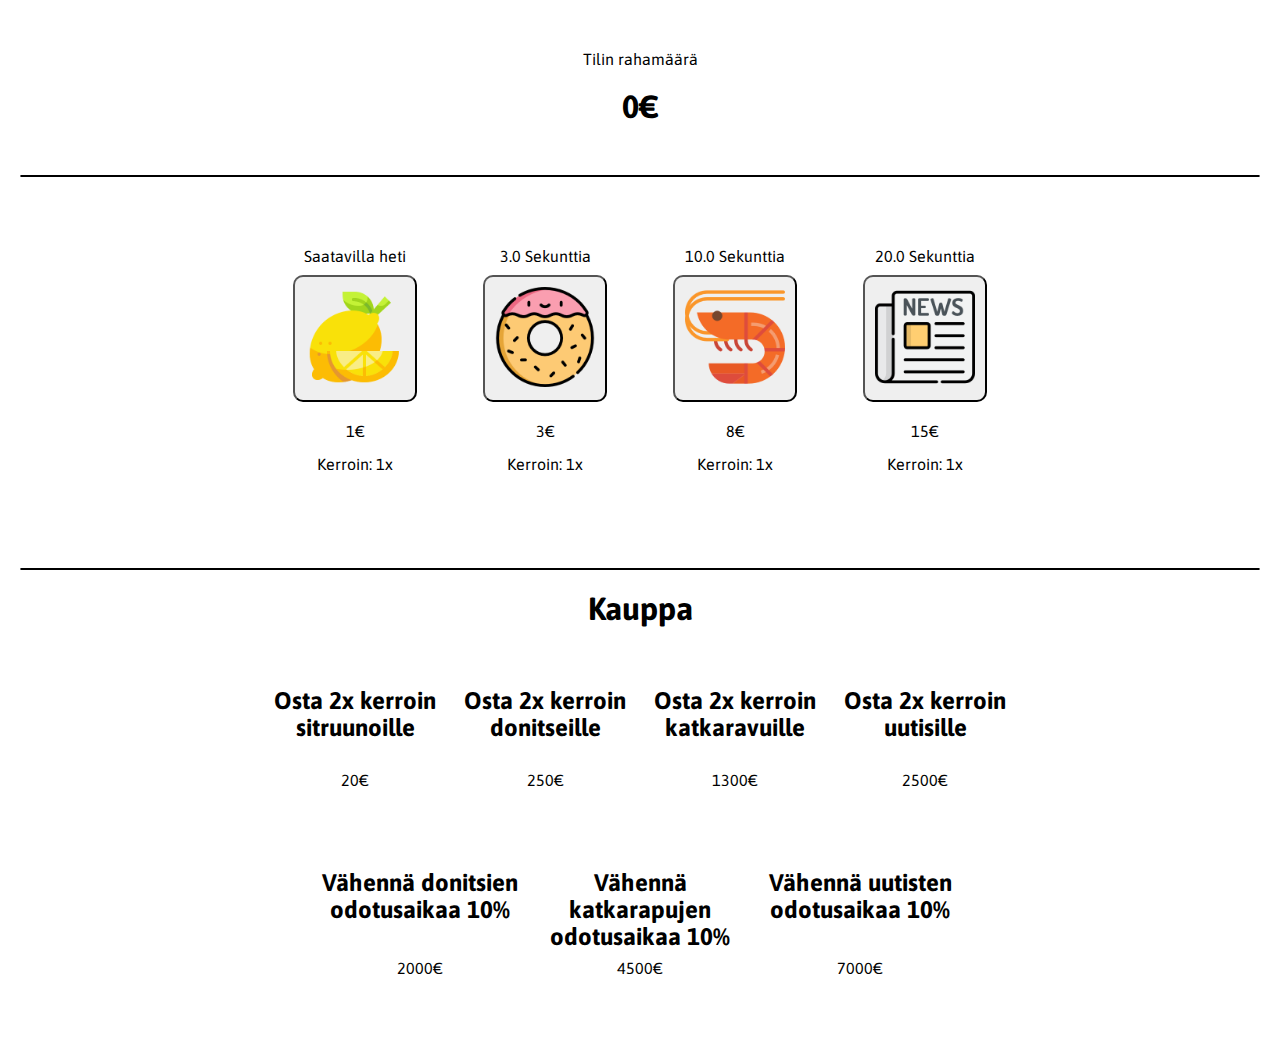
==== index.html @ 66cef216 "MoneyInc" ====
<!DOCTYPE html>
<html>
  <head>
    <meta charset="utf-8">
    <link rel="stylesheet" href="capgamestyles.css">
    <script src="capgameengine.js"></script>
    <title>Kapitalisti Peli</title>
  </head>

  <body>

    <div class="account-balance">
      <p>Tilin rahamäärä</p>
      <h1 id="accountBalance">0€</h1>
    </div>

    <div class="väliviiva">
      <p></p>
    </div>

    <!-- Shop part -->
    <div class="shop">

      <!-- Lemons -->
      <div class="buy-lemons">
        <p id="lemonsTimer">Saatavilla heti</p>

        <button id="lemonsButton" onclick="buyLemons()">
          <img src="CapPictures/lemon.png">
        </button>

        <p id="lemons-value">1€</p>
        <p id="lemonsKerroin">Kerroin: 1x</p>
      </div>

      <!-- Donuts -->
      <div class="buy-donuts">
        <p id="donutsTimer">3.0 Sekunttia</p>

          <button id="donutsButton" onclick="buyDonuts()">
            <img src="CapPictures/donut.png">
          </button>

        <p id="donuts-value">3€</p>
        <p id="donutsKerroin">Kerroin: 1x</p>
      </div>

      <!-- Shrimps -->
      <div class="buy-shrimps">
        <p id="shrimpsTimer">10.0 Sekunttia</p>

        <button id="shrimpsButton" onclick="buyShrimps()">
          <img src="CapPictures/shrimp.png">
        </button>

        <p id="shrimps-value">8€</p>
        <p id="shrimpsKerroin">Kerroin: 1x</p>
      </div>

      <!-- Newspapers -->
      <div class="buy-newspapers">
        <p id="newspapersTimer">20.0 Sekunttia</p>

        <button id="newspapersButton" onclick="buyNewspapers()">
          <img src="CapPictures/newspaper.png">
        </button>

        <p id="newspapers-value">15€</p>
        <p id="newspapersKerroin">Kerroin: 1x</p>
      </div>

    </div>

    <!---------------------------------------------------------->
    <div class="väliviiva2">
      <p></p>
    </div>

    <!-- Shop multiplier part -->
    <div class="shopTitle">
      <h1>Kauppa</h1>
    </div>

    <div class="shop">

      <!-- Lemons -->
      <div class="buyLemonsMultiplier" onclick="buyMultiplierForLemons()">
        <h2>Osta 2x kerroin sitruunoille</h2>
        <p id="lemonPrize">20€</p>
      </div>

      <!-- Donuts -->
      <div class="buyDonutsMultiplier" onclick="buyMultiplierForDonuts()">
        <h2>Osta 2x kerroin donitseille</h2>
        <p id="donutPrize">250€</p>
      </div>

      <!-- Shrimps -->
      <div class="buyShrimpsMultiplier" onclick="buyMultiplierForShrimps()">
        <h2>Osta 2x kerroin katkaravuille</h2>
        <p id="shrimpPrize">1300€</p>
      </div>

      <!-- Newspapers -->
      <div class="buyNewspapersMultiplier" onclick="buyMultiplierForNewspapers()">
        <h2>Osta 2x kerroin uutisille</h2>
        <p id="newspaperPrize">2500€</p>
      </div>
    </div>

    <!------------------------------------------>

    <div class="väliviiva3">
      <p></p>
    </div>

    <!-- Time reducers -->
    <div class="shop2">

      <div id="donutReducer" class="buyDonutTimeReducer" onclick="donutTimeReducer()">
        <h2 id="donut-reducer">Vähennä donitsien odotusaikaa 10%</h2>
        <p id="donut-reducer-prize">2000€</p>
      </div>

      <div id="shrimpReducer" class="buyShrimpTimeReducer" onclick="shrimpTimeReducer()">
        <h2 id="shrimp-reducer">Vähennä katkarapujen odotusaikaa 10%</h2>
        <p id="shrimp-reducer-prize">4500€</p>
      </div>

      <div id="newspaperReducer" class="buyNewspaperTimeReducer" onclick="newspaperTimeReducer()">
        <h2 id="newspaper-reducer">Vähennä uutisten odotusaikaa 10%</h2>
        <p id="newspaper-reducer-prize">7000€</p>
      </div>

    </div>

    <p>&nbsp;</p>
    <p>&nbsp;</p>
    <p>&nbsp;</p>

  </body>
</html>
---- capgamestyles.css ----
@import url('https://fonts.googleapis.com/css?family=Asap:400,500,600&display=swap');

* {
  font-family: Asap, sans-serif;
  padding: 0;
  margin: 0;
}

.account-balance {
  text-align: center;
  padding-top: 50px;
  padding-bottom: 50px;
}

.account-balance p {
  padding-bottom: 20px;
}

/* Väliviiva */
.väliviiva {
  border: solid black 1px;
  margin-left: 20px;
  margin-right: 20px;
  border-radius: 50px;
}

/* --------------------------------------------------- */
                    /* Kauppa osio */

.shop {
  padding-top: 50px;
  padding-bottom: 60px;

  display: grid;
  grid-template-columns: repeat(auto-fit, 180px);
  justify-content: center;
}

/* Sitruunat */
.buy-lemons {
  text-align: center;
  padding-bottom: 30px;
}

#lemonsKerroin {
  padding: 5px;
}

.buy-lemons p {
  padding-top: 20px;
  padding-bottom: 10px;
}

.buy-lemons button {
  border-radius: 10px;
}

.buy-lemons img {
  padding: 10px;
  width: 100px;
}

/* Donitsit */
.buy-donuts {
  text-align: center;
  padding-bottom: 30px;
}

#donutsKerroin {
  padding: 5px;
}

.buy-donuts p {
  padding-top: 20px;
  padding-bottom: 10px;
}

.buy-donuts button {
  border-radius: 10px;
}

.buy-donuts img {
  padding: 10px;
  width: 100px;
}

/* Katkaravut */
.buy-shrimps {
  text-align: center;
  padding-bottom: 30px;
}

#shrimpsKerroin {
  padding: 5px;
}

.buy-shrimps p {
  padding-top: 20px;
  padding-bottom: 10px;
}

.buy-shrimps button {
  border-radius: 10px;
}

.buy-shrimps img {
  padding: 10px;
  width: 100px;
}

/* Uutiset */
.buy-newspapers {
  text-align: center;
  padding-bottom: 30px;
}

#newspapersKerroin {
  padding: 5px;
}

.buy-newspapers p {
  padding-top: 20px;
  padding-bottom: 10px;
}

.buy-newspapers button {
  border-radius: 10px;
}

.buy-newspapers img {
  padding: 10px;
  width: 100px;
}

/* Väliviiva2 */
.väliviiva2 {
  border: solid black 1px;
  margin-left: 20px;
  margin-right: 20px;
  border-radius: 50px;
}

/* Kertoimet */
.shop {
  padding-top: 50px;

  display: grid;
  grid-template-columns: repeat(auto-fit, 190px);
  justify-content: center;

  text-align: center;
}

.shopTitle {
  text-align: center;
  padding-top: 20px;
}

/* Lemons */
.buyLemonsMultiplier {
  padding: 10px;
  cursor: pointer;
  transition: 0.3s ease 0s;
}

.buyLemonsMultiplier:hover {
  background-color: #dedede;
  border-radius: 20px;
}

.buyLemonsMultiplier p {
  padding-top: 30px;
}

/* Donuts */
.buyDonutsMultiplier {
  padding: 10px;
  cursor: pointer;
  transition: 0.3s ease 0s;
}

.buyDonutsMultiplier:hover {
  background-color: #dedede;
  border-radius: 20px;
}

.buyDonutsMultiplier p {
  padding-top: 30px;
}

/* Shrimps */
.buyShrimpsMultiplier {
  padding: 10px;
  cursor: pointer;
  transition: 0.3s ease 0s;
}

.buyShrimpsMultiplier:hover {
  background-color: #dedede;
  border-radius: 20px;
}

.buyShrimpsMultiplier p {
  padding-top: 30px;
}

/* Newspapers */
.buyNewspapersMultiplier {
  padding: 10px;
  cursor: pointer;
  transition: 0.3s ease 0s;
}

.buyNewspapersMultiplier:hover {
  background-color: #dedede;
  border-radius: 20px;
}

.buyNewspapersMultiplier p {
  padding-top: 30px;
}

/* Time reducers in shop ----------------------------- */
.shop2 {
  display: grid;
  grid-template-columns: repeat(auto-fit, 220px);
  justify-content: center;

  text-align: center;
}

.buyDonutTimeReducer {
  padding: 10px;
  text-align: center;

  cursor: pointer;
  transition: 0.3s ease 0s;
}

.buyDonutTimeReducer:hover {
  background-color: #dedede;
  border-radius: 20px;
}

.buyDonutTimeReducer h2 {
  height: 90px;
}

.buyShrimpTimeReducer {
  padding: 10px;
  text-align: center;

  cursor: pointer;
  transition: 0.3s ease 0s;
}

.buyShrimpTimeReducer:hover {
  background-color: #dedede;
  border-radius: 20px;
}

.buyShrimpTimeReducer h2 {
  height: 90px;
}

.buyNewspaperTimeReducer {
  padding: 10px;
  text-align: center;

  cursor: pointer;
  transition: 0.3s ease 0s;
}

.buyNewspaperTimeReducer:hover {
  background-color: #dedede;
  border-radius: 20px;
}

.buyNewspaperTimeReducer h2 {
  height: 90px;
}
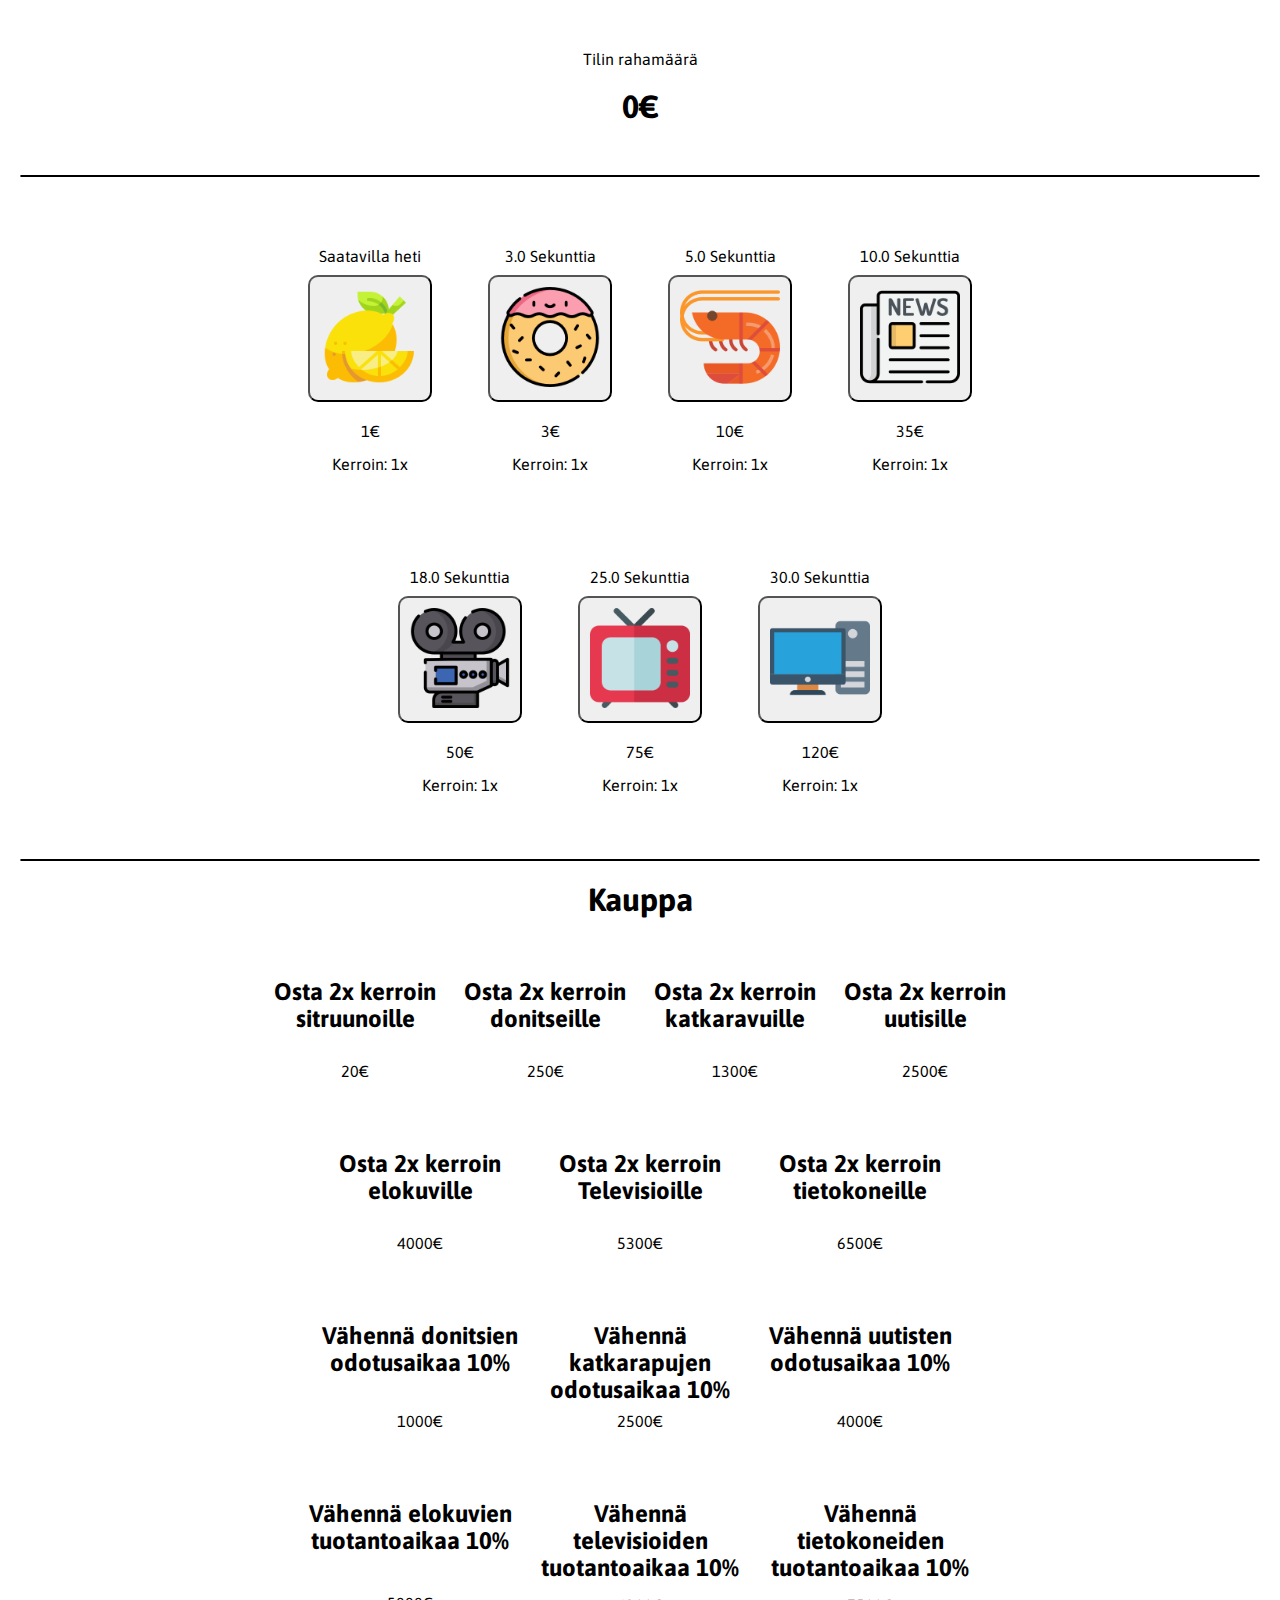
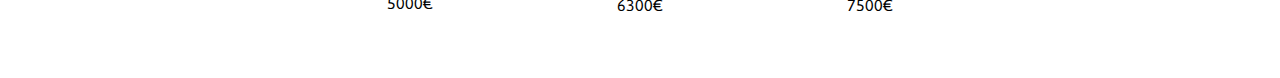
==== commit ffa19f90: "MoneyInc" ====
--- a/index.html
+++ b/index.html
@@ -1,6 +1,7 @@
 <!DOCTYPE html>
 <html>
   <head>
+    <!-- (moi) -->
     <meta charset="utf-8">
     <link rel="stylesheet" href="capgamestyles.css">
     <script src="capgameengine.js"></script>
@@ -19,7 +20,7 @@
     </div>
 
     <!-- Shop part -->
-    <div class="shop">
+    <div class="shop1">
 
       <!-- Lemons -->
       <div class="buy-lemons">
@@ -47,26 +48,64 @@
 
       <!-- Shrimps -->
       <div class="buy-shrimps">
-        <p id="shrimpsTimer">10.0 Sekunttia</p>
+        <p id="shrimpsTimer">5.0 Sekunttia</p>
 
         <button id="shrimpsButton" onclick="buyShrimps()">
           <img src="CapPictures/shrimp.png">
         </button>
 
-        <p id="shrimps-value">8€</p>
+        <p id="shrimps-value">10€</p>
         <p id="shrimpsKerroin">Kerroin: 1x</p>
       </div>
 
       <!-- Newspapers -->
       <div class="buy-newspapers">
-        <p id="newspapersTimer">20.0 Sekunttia</p>
+        <p id="newspapersTimer">10.0 Sekunttia</p>
 
         <button id="newspapersButton" onclick="buyNewspapers()">
           <img src="CapPictures/newspaper.png">
         </button>
 
-        <p id="newspapers-value">15€</p>
+        <p id="newspapers-value">35€</p>
         <p id="newspapersKerroin">Kerroin: 1x</p>
+      </div>
+
+    </div>
+
+    <!-- Second shop part -->
+    <div class="shop1-2">
+
+      <div class="buy-films">
+        <p id="filmsTimer">18.0 Sekunttia</p>
+
+        <button id="filmsButton" onclick="buyFilms()">
+          <img src="CapPictures/filmcamera.png">
+        </button>
+
+        <p id="films-value">50€</p>
+        <p id="filmsKerroin">Kerroin: 1x</p>
+      </div>
+
+      <div class="buy-tvs">
+        <p id="tvsTimer">25.0 Sekunttia</p>
+
+        <button id="tvsButton" onclick="buyTvs()">
+          <img src="CapPictures/tv.png">
+        </button>
+
+        <p id="tvs-value">75€</p>
+        <p id="tvsKerroin">Kerroin: 1x</p>
+      </div>
+
+      <div class="buy-computers">
+        <p id="computersTimer">30.0 Sekunttia</p>
+
+        <button id="computersButton" onclick="buyComputers()">
+          <img src="CapPictures/computer.png">
+        </button>
+
+        <p id="computers-value">120€</p>
+        <p id="computersKerroin">Kerroin: 1x</p>
       </div>
 
     </div>
@@ -106,30 +145,66 @@
         <h2>Osta 2x kerroin uutisille</h2>
         <p id="newspaperPrize">2500€</p>
       </div>
+
+    </div>
+
+    <!-- Shop multipliers second part (for films, tvs and computers) -->
+    <div class="shop2-2">
+
+      <div class="buyFilmsMultiplier" onclick="buyMultiplierForFilms()">
+        <h2>Osta 2x kerroin elokuville</h2>
+        <p id="filmPrize">4000€</p>
+      </div>
+
+      <div class="buyTvsMultiplier" onclick="buyMultiplierForTvs()">
+        <h2>Osta 2x kerroin Televisioille</h2>
+        <p id="tvsPrize">5300€</p>
+      </div>
+
+      <div class="buyComputersMultiplier" onclick="buyMultiplierForComputers()">
+        <h2>Osta 2x kerroin tietokoneille</h2>
+        <p id="computersPrize">6500€</p>
+      </div>
+
     </div>
 
     <!------------------------------------------>
-
-    <div class="väliviiva3">
-      <p></p>
-    </div>
 
     <!-- Time reducers -->
     <div class="shop2">
 
       <div id="donutReducer" class="buyDonutTimeReducer" onclick="donutTimeReducer()">
         <h2 id="donut-reducer">Vähennä donitsien odotusaikaa 10%</h2>
-        <p id="donut-reducer-prize">2000€</p>
+        <p id="donut-reducer-prize">1000€</p>
       </div>
 
       <div id="shrimpReducer" class="buyShrimpTimeReducer" onclick="shrimpTimeReducer()">
         <h2 id="shrimp-reducer">Vähennä katkarapujen odotusaikaa 10%</h2>
-        <p id="shrimp-reducer-prize">4500€</p>
+        <p id="shrimp-reducer-prize">2500€</p>
       </div>
 
       <div id="newspaperReducer" class="buyNewspaperTimeReducer" onclick="newspaperTimeReducer()">
         <h2 id="newspaper-reducer">Vähennä uutisten odotusaikaa 10%</h2>
-        <p id="newspaper-reducer-prize">7000€</p>
+        <p id="newspaper-reducer-prize">4000€</p>
+      </div>
+
+    </div>
+
+    <div class="shop3-2">
+
+      <div id="filmReducer" class="buyFilmTimeReducer" onclick="">
+        <h2 id="film-reducer">Vähennä elokuvien tuotantoaikaa 10%</h2>
+        <p id="fim-reducer-prize">5000€</p>
+      </div>
+
+      <div id="shrimpReducer" class="buyTvTimeReducer" onclick="">
+        <h2 id="tv-reducer">Vähennä televisioiden tuotantoaikaa 10%</h2>
+        <p id="tv-reducer-prize">6300€</p>
+      </div>
+
+      <div id="computerReducer" class="buyComputerTimeReducer" onclick="">
+        <h2 id="computer-reducer">Vähennä tietokoneiden tuotantoaikaa 10%</h2>
+        <p id="computer-reducer-prize">7500€</p>
       </div>
 
     </div>
--- a/capgamestyles.css
+++ b/capgamestyles.css
@@ -1,4 +1,6 @@
 @import url('https://fonts.googleapis.com/css?family=Asap:400,500,600&display=swap');
+
+/* (moi) */
 
 * {
   font-family: Asap, sans-serif;
@@ -27,9 +29,9 @@
 /* --------------------------------------------------- */
                     /* Kauppa osio */
 
-.shop {
-  padding-top: 50px;
-  padding-bottom: 60px;
+.shop1 {
+  padding-top: 50px;
+  padding-bottom: 40px;
 
   display: grid;
   grid-template-columns: repeat(auto-fit, 180px);
@@ -128,6 +130,87 @@
 }
 
 .buy-newspapers img {
+  padding: 10px;
+  width: 100px;
+}
+
+/* Shop part 2 */
+.shop1-2 {
+  padding-bottom: 30px;
+
+  display: grid;
+  grid-template-columns: repeat(auto-fit, 180px);
+  justify-content: center;
+}
+
+/* Films */
+.buy-films {
+  text-align: center;
+  padding-bottom: 30px;
+}
+
+#filmsKerroin {
+  padding: 5px;
+}
+
+.buy-films p {
+  padding-top: 20px;
+  padding-bottom: 10px;
+}
+
+.buy-films button {
+  border-radius: 10px;
+}
+
+.buy-films img {
+  padding: 10px;
+  width: 100px;
+}
+
+/* Televisions */
+.buy-tvs {
+  text-align: center;
+  padding-bottom: 30px;
+}
+
+#tvsKerroin {
+  padding: 5px;
+}
+
+.buy-tvs p {
+  padding-top: 20px;
+  padding-bottom: 10px;
+}
+
+.buy-tvs button {
+  border-radius: 10px;
+}
+
+.buy-tvs img {
+  padding: 10px;
+  width: 100px;
+}
+
+/* Computers */
+.buy-computers {
+  text-align: center;
+  padding-bottom: 30px;
+}
+
+#computersKerroin {
+  padding: 5px;
+}
+
+.buy-computers p {
+  padding-top: 20px;
+  padding-bottom: 10px;
+}
+
+.buy-computers button {
+  border-radius: 10px;
+}
+
+.buy-computers img {
   padding: 10px;
   width: 100px;
 }
@@ -220,8 +303,68 @@
   padding-top: 30px;
 }
 
+/* Multiplier shop part 2 */
+.shop2-2 {
+  padding-top: 50px;
+
+  display: grid;
+  grid-template-columns: repeat(auto-fit, 220px);
+  justify-content: center;
+
+  text-align: center;
+}
+
+/* Films */
+.buyFilmsMultiplier {
+  padding: 10px;
+  cursor: pointer;
+  transition: 0.3s ease 0s;
+}
+
+.buyFilmsMultiplier:hover {
+  background-color: #dedede;
+  border-radius: 20px;
+}
+
+.buyFilmsMultiplier p {
+  padding-top: 30px;
+}
+
+/* Televisions */
+.buyTvsMultiplier {
+  padding: 10px;
+  cursor: pointer;
+  transition: 0.3s ease 0s;
+}
+
+.buyTvsMultiplier:hover {
+  background-color: #dedede;
+  border-radius: 20px;
+}
+
+.buyTvsMultiplier p {
+  padding-top: 30px;
+}
+
+/* Computers */
+.buyComputersMultiplier {
+  padding: 10px;
+  cursor: pointer;
+  transition: 0.3s ease 0s;
+}
+
+.buyComputersMultiplier:hover {
+  background-color: #dedede;
+  border-radius: 20px;
+}
+
+.buyComputersMultiplier p {
+  padding-top: 30px;
+}
+
 /* Time reducers in shop ----------------------------- */
 .shop2 {
+  padding-top: 50px;
   display: grid;
   grid-template-columns: repeat(auto-fit, 220px);
   justify-content: center;
@@ -279,3 +422,59 @@
 .buyNewspaperTimeReducer h2 {
   height: 90px;
 }
+
+/* Time reducers part 2 */
+.shop3-2 {
+  padding-top: 50px;
+
+  display: grid;
+  grid-template-columns: repeat(auto-fit, 230px);
+  justify-content: center;
+
+  text-align: center;
+}
+
+.buyFilmTimeReducer {
+  padding: 10px;
+  cursor: pointer;
+  transition: 0.3s ease 0s;
+}
+
+.buyFilmTimeReducer:hover {
+  background-color: #dedede;
+  border-radius: 20px;
+}
+
+.buyFilmTimeReducer p {
+  padding-top: 40px;
+}
+
+.buyTvTimeReducer {
+  padding: 10px;
+  cursor: pointer;
+  transition: 0.3s ease 0s;
+}
+
+.buyTvTimeReducer:hover {
+  background-color: #dedede;
+  border-radius: 20px;
+}
+
+.buyTvTimeReducer p {
+  padding-top: 15px;
+}
+
+.buyComputerTimeReducer {
+  padding: 10px;
+  cursor: pointer;
+  transition: 0.3s ease 0s;
+}
+
+.buyComputerTimeReducer:hover {
+  background-color: #dedede;
+  border-radius: 20px;
+}
+
+.buyComputerTimeReducer p {
+  padding-top: 15px;
+}
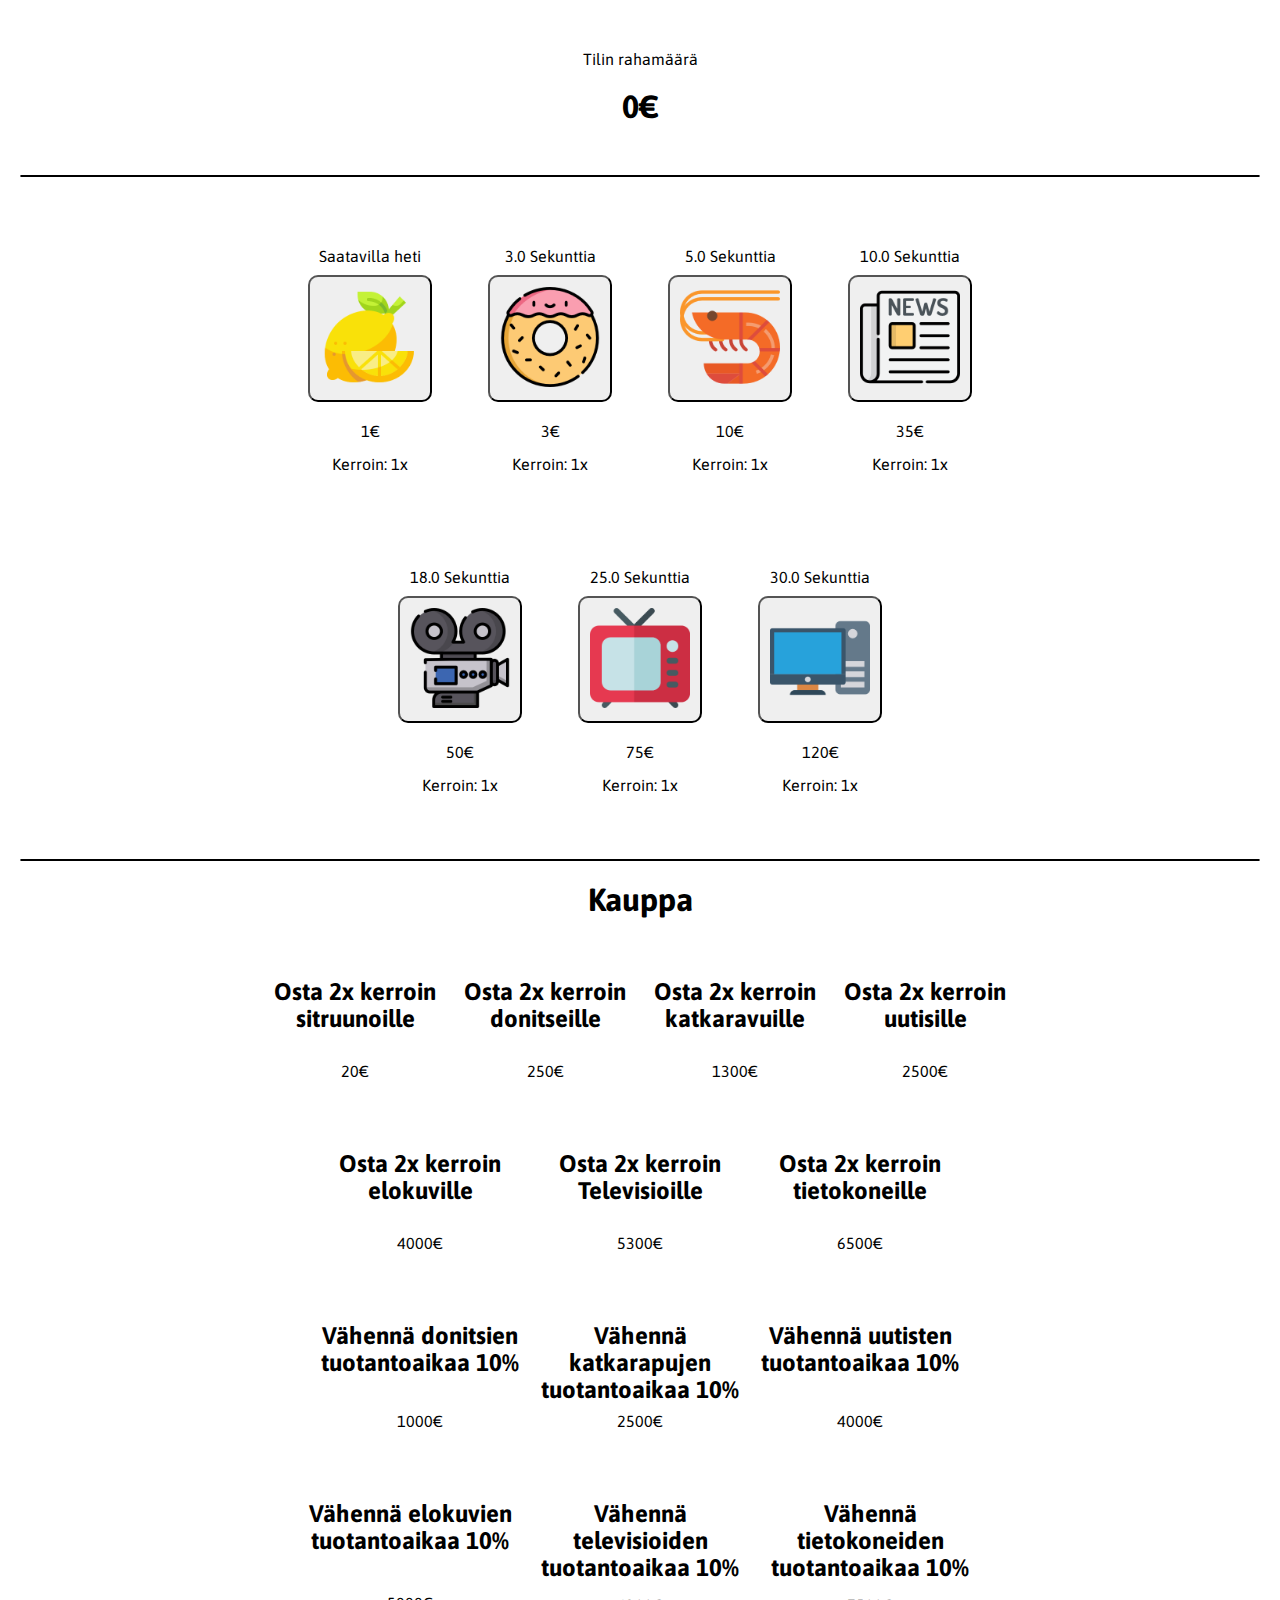
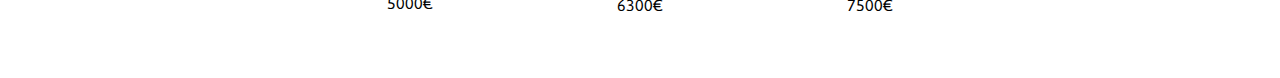
==== commit 4ec8d952: "MoneyInc" ====
--- a/index.html
+++ b/index.html
@@ -1,7 +1,6 @@
 <!DOCTYPE html>
 <html>
   <head>
-    <!-- (moi) -->
     <meta charset="utf-8">
     <link rel="stylesheet" href="capgamestyles.css">
     <script src="capgameengine.js"></script>
@@ -174,17 +173,17 @@
     <div class="shop2">
 
       <div id="donutReducer" class="buyDonutTimeReducer" onclick="donutTimeReducer()">
-        <h2 id="donut-reducer">Vähennä donitsien odotusaikaa 10%</h2>
+        <h2 id="donut-reducer">Vähennä donitsien tuotantoaikaa 10%</h2>
         <p id="donut-reducer-prize">1000€</p>
       </div>
 
       <div id="shrimpReducer" class="buyShrimpTimeReducer" onclick="shrimpTimeReducer()">
-        <h2 id="shrimp-reducer">Vähennä katkarapujen odotusaikaa 10%</h2>
+        <h2 id="shrimp-reducer">Vähennä katkarapujen tuotantoaikaa 10%</h2>
         <p id="shrimp-reducer-prize">2500€</p>
       </div>
 
       <div id="newspaperReducer" class="buyNewspaperTimeReducer" onclick="newspaperTimeReducer()">
-        <h2 id="newspaper-reducer">Vähennä uutisten odotusaikaa 10%</h2>
+        <h2 id="newspaper-reducer">Vähennä uutisten tuotantoaikaa 10%</h2>
         <p id="newspaper-reducer-prize">4000€</p>
       </div>
 
@@ -192,17 +191,17 @@
 
     <div class="shop3-2">
 
-      <div id="filmReducer" class="buyFilmTimeReducer" onclick="">
+      <div id="filmReducer" class="buyFilmTimeReducer" onclick="filmTimeReducer()">
         <h2 id="film-reducer">Vähennä elokuvien tuotantoaikaa 10%</h2>
-        <p id="fim-reducer-prize">5000€</p>
-      </div>
-
-      <div id="shrimpReducer" class="buyTvTimeReducer" onclick="">
+        <p id="film-reducer-prize">5000€</p>
+      </div>
+
+      <div id="tvReducer" class="buyTvTimeReducer" onclick="tvTimeReducer()">
         <h2 id="tv-reducer">Vähennä televisioiden tuotantoaikaa 10%</h2>
         <p id="tv-reducer-prize">6300€</p>
       </div>
 
-      <div id="computerReducer" class="buyComputerTimeReducer" onclick="">
+      <div id="computerReducer" class="buyComputerTimeReducer" onclick="computerTimeReducer()">
         <h2 id="computer-reducer">Vähennä tietokoneiden tuotantoaikaa 10%</h2>
         <p id="computer-reducer-prize">7500€</p>
       </div>
--- a/capgamestyles.css
+++ b/capgamestyles.css
@@ -1,6 +1,6 @@
 @import url('https://fonts.googleapis.com/css?family=Asap:400,500,600&display=swap');
 
-/* (moi) */
+/* MoneyInc game styles */
 
 * {
   font-family: Asap, sans-serif;
